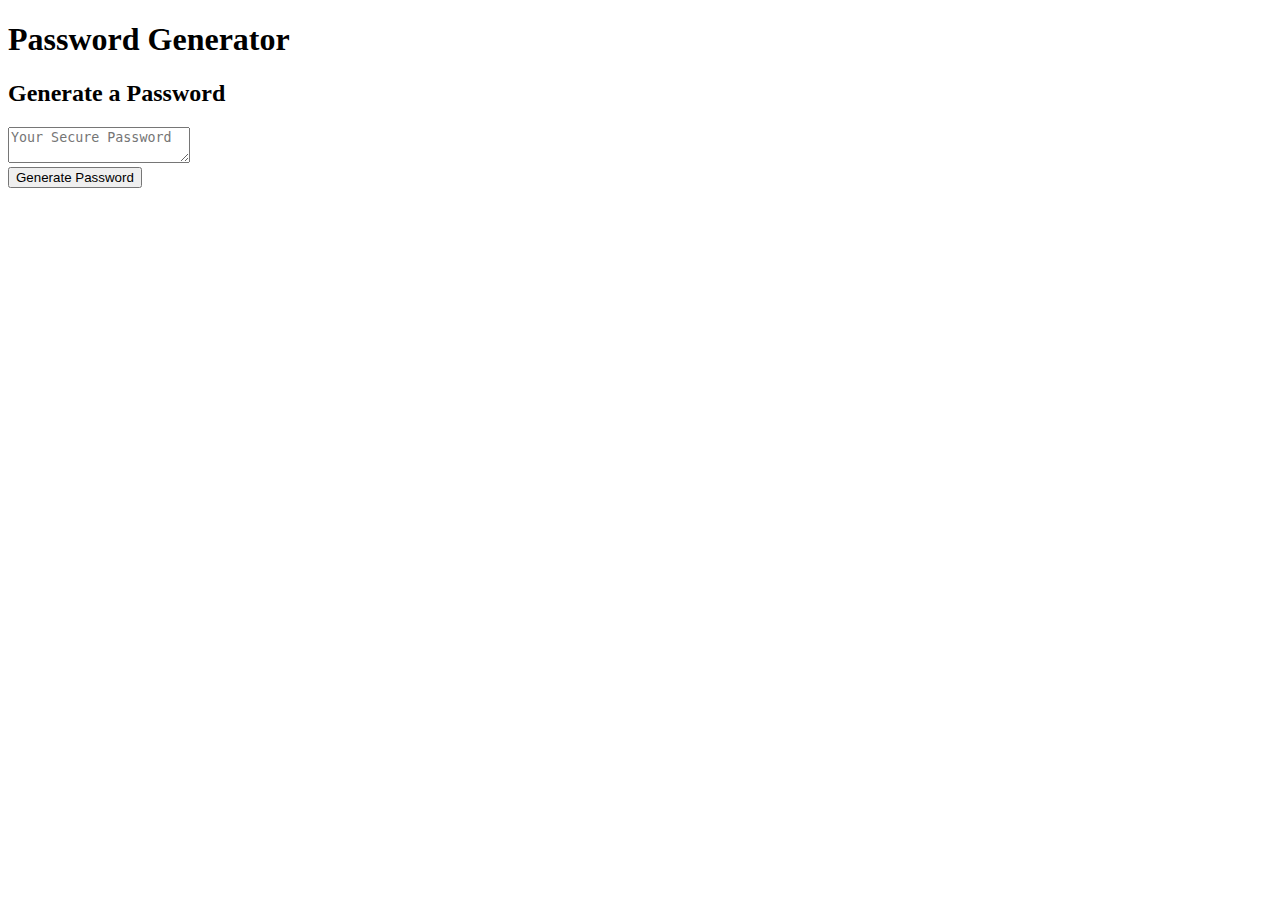
==== index.html @ 06703b84 "meta and readme" ====
<!DOCTYPE html>
<html lang="en">
  <head>
    <meta charset="UTF-8" />
    <meta name="viewport" content="width=device-width, initial-scale=1.0" />
    <meta http-equiv="X-UA-Compatible" content="ie=edge" />
    <title>Password Generator</title>
    <meta name="author" content="Matt Zhao"/>
    <meta name="keywords" content="a random password generator"/>
    <meta name="description" content="an application to generate random password. Password content is optional"/>
    <link rel="stylesheet" href="./func/script.js" />
    <script src="./func/script.js"></script>
  </head>
  <body>
    <div class="wrapper">
      <header>
        <h1>Password Generator</h1>
      </header>
      <div class="card">
        <div class="card-header">
          <h2>Generate a Password</h2>
        </div>
        <div class="card-body">
          <textarea
            readonly
            id="password"
            placeholder="Your Secure Password"
            aria-label="Generated Password"
          ></textarea>
        </div>
        <div class="card-footer">
          <button id="generate" class="btn">Generate Password</button>
        </div>
      </div>
    </div>
    <script src="script.js"></script>
  </body>
</html>
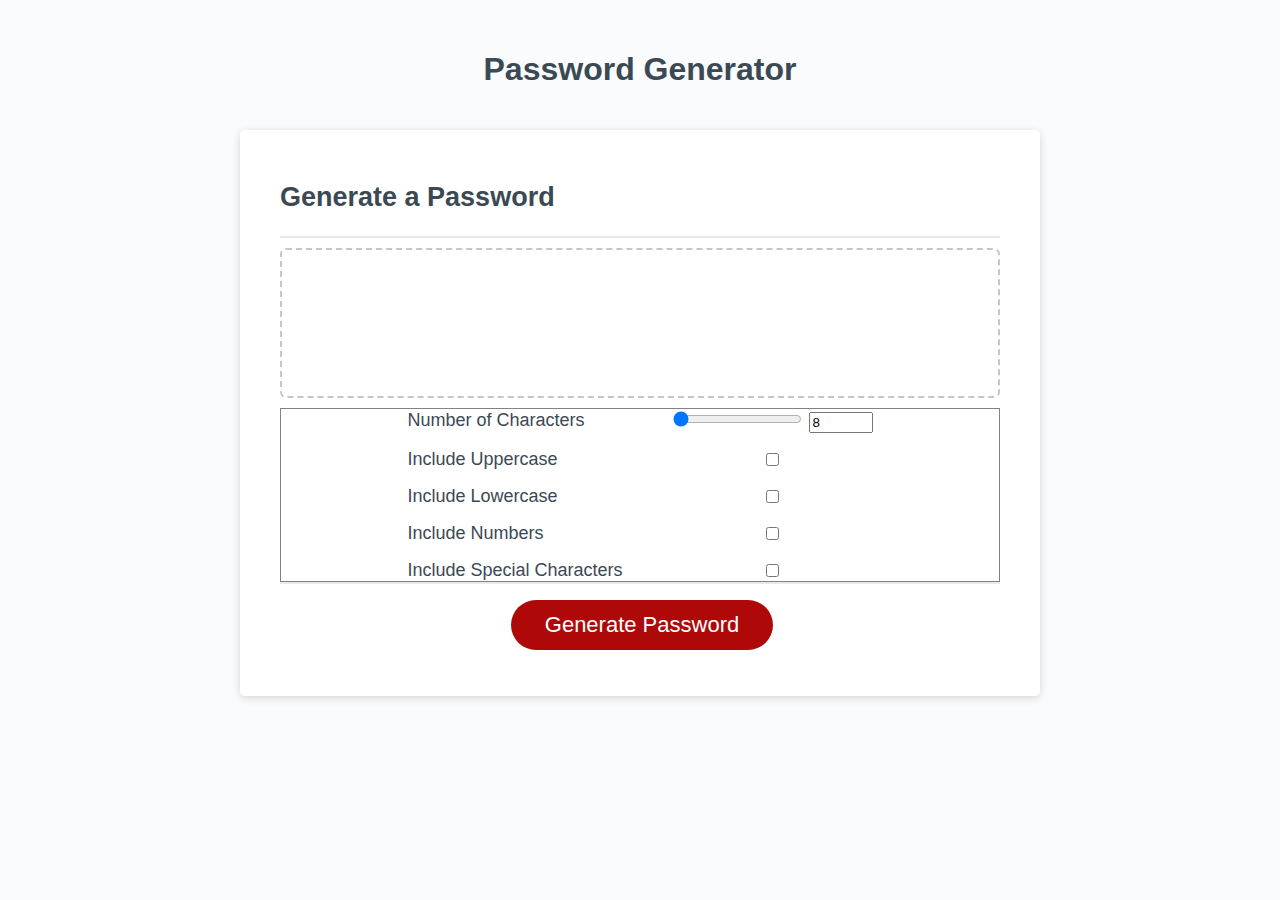
==== commit dfe581d9: "option styling" ====
--- a/index.html
+++ b/index.html
@@ -1,16 +1,18 @@
 <!DOCTYPE html>
 <html lang="en">
   <head>
-    <meta charset="UTF-8" />
-    <meta name="viewport" content="width=device-width, initial-scale=1.0" />
-    <meta http-equiv="X-UA-Compatible" content="ie=edge" />
+    <meta charset="UTF-8">
+    <meta name="viewport" content="width=device-width, initial-scale=1.0">
+    <meta http-equiv="X-UA-Compatible" content="ie=edge">
     <title>Password Generator</title>
-    <meta name="author" content="Matt Zhao"/>
-    <meta name="keywords" content="a random password generator"/>
-    <meta name="description" content="an application to generate random password. Password content is optional"/>
-    <link rel="stylesheet" href="./func/script.js" />
-    <script src="./func/script.js"></script>
+    <meta name="author" content="Matt Zhao">
+    <meta name="keywords" content="a random password generator">
+    <meta name="description" content="an application to generate random password. Password content is optional">
+    <link rel="stylesheet" href="./css/style.css">
+    <!-- Defered js file to make sure the body of the page is loaded with priority -->
+    <script src="./javascript/script.js" defer></script>   
   </head>
+
   <body>
     <div class="wrapper">
       <header>
@@ -21,18 +23,36 @@
           <h2>Generate a Password</h2>
         </div>
         <div class="card-body">
-          <textarea
-            readonly
-            id="password"
-            placeholder="Your Secure Password"
-            aria-label="Generated Password"
-          ></textarea>
-        </div>
+            <textarea
+              readonly
+              id="password" placeholder="Your Secure Password" aria-label="Generated Password">
+            </textarea>
+
+            <form class="form" action="">              
+              <label for="charNumber">Number of Characters</label>
+                <div>
+                  <input type="range" min="8" max="128" value="8" id="charRange">
+                  <input type="number" min="8" max="128" value="8" id="charNumber">
+                </div>
+    
+              <label for="uppercase">Include Uppercase</label>
+              <input type="checkbox" name="" id="uppercase">
+    
+              <label for="lowercase">Include Lowercase</label>
+              <input type="checkbox" name="" id="lowercase">
+    
+              <label for="numbers">Include Numbers</label>
+              <input type="checkbox" name="" id="numbers">
+    
+              <label for="specials">Include Special Characters</label>
+              <input type="checkbox" name="" id="specials">        
+            </form>      
+        </div>       
         <div class="card-footer">
-          <button id="generate" class="btn">Generate Password</button>
+          <button id="generate" class="btn" type="submit">Generate Password</button>
         </div>
       </div>
     </div>
-    <script src="script.js"></script>
+    <!-- <script src="script.js"></script> -->
   </body>
 </html>
--- a/css/style.css
+++ b/css/style.css
@@ -0,0 +1,148 @@
+*,
+*::before,
+*::after {
+  box-sizing: border-box;
+}
+
+html,
+body,
+.wrapper {
+  /* display: flex; */
+  height: 100%;
+  margin: 0;
+  padding: 0;
+}
+
+body {
+  font-family: sans-serif;
+  background-color: #f9fbfd;
+}
+
+.wrapper {
+  padding-top: 30px;
+  padding-left: 20px;
+  padding-right: 20px;
+}
+
+header {
+  text-align: center;
+  padding: 20px;
+  padding-top: 0px;
+  color: hsl(206, 17%, 28%);
+}
+
+.card {
+  background-color: hsl(0, 0%, 100%);
+  border-radius: 5px;
+  border-width: 1px;
+  box-shadow: rgba(0, 0, 0, 0.15) 0px 2px 8px 0px;
+  color: hsl(206, 17%, 28%);
+  font-size: 18px;
+  margin: 0 auto;
+  max-width: 800px;
+  padding: 30px 40px;
+}
+
+.card-header::after {
+  content: " ";
+  display: block;
+  width: 100%;
+  background: #e7e9eb;
+  height: 2px;
+}
+
+.card-body {
+  min-height: 100px;
+}
+
+.card-footer {
+  text-align: center;
+}
+
+.card-footer::before {
+  content: " ";
+  display: block;
+  width: 100%;
+  background: #e7e9eb;
+  height: 2px;
+}
+
+.card-footer::after {
+  content: " ";
+  display: block;
+  clear: both;
+}
+
+body div .form {
+  /* all: unset; */
+  display: grid;
+  grid-template-columns: auto auto;
+  border: 1px solid rgb(129, 130, 131);
+  row-gap: 1rem;
+  column-gap: 3rem;
+  justify-content: center;
+  align-items: center;
+}
+
+.btn {
+  border: none;
+  background-color: hsl(360, 91%, 36%);
+  border-radius: 25px;
+  box-shadow: rgba(0, 0, 0, 0.1) 0px 1px 6px 0px rgba(0, 0, 0, 0.2) 0px 1px 1px  0px;
+  color: hsl(0, 0%, 100%);
+  display: inline-block;
+  font-size: 22px;
+  line-height: 22px;
+  margin: 16px 16px 16px 20px;
+  padding: 14px 34px;
+  text-align: center;
+  cursor: pointer;
+}
+
+button[disabled] {
+  cursor: default;
+  background: #c0c7cf;
+}
+
+.float-right {
+  float: right;
+}
+
+#password {
+  -webkit-appearance: none;
+  -moz-appearance: none;
+  appearance: none;
+  border: none;
+  display: block;
+  width: 100%;
+  padding-top: 15px;
+  padding-left: 15px;
+  padding-right: 15px;
+  padding-bottom: 85px;
+  font-size: 1.2rem;
+  text-align: center;
+  margin-top: 10px;
+  margin-bottom: 10px;
+  border: 2px dashed #c0c7cf;
+  border-radius: 6px;
+  resize: none;
+  overflow: hidden;
+}
+
+@media (max-width: 690px) {
+  .btn {
+    font-size: 1rem;
+    margin: 16px 0px 0px 0px;
+    padding: 10px 15px;
+  }
+
+  #password {
+    font-size: 1rem;
+  }
+}
+
+@media (max-width: 500px) {
+  .btn {
+    font-size: 0.8rem;
+  }
+}
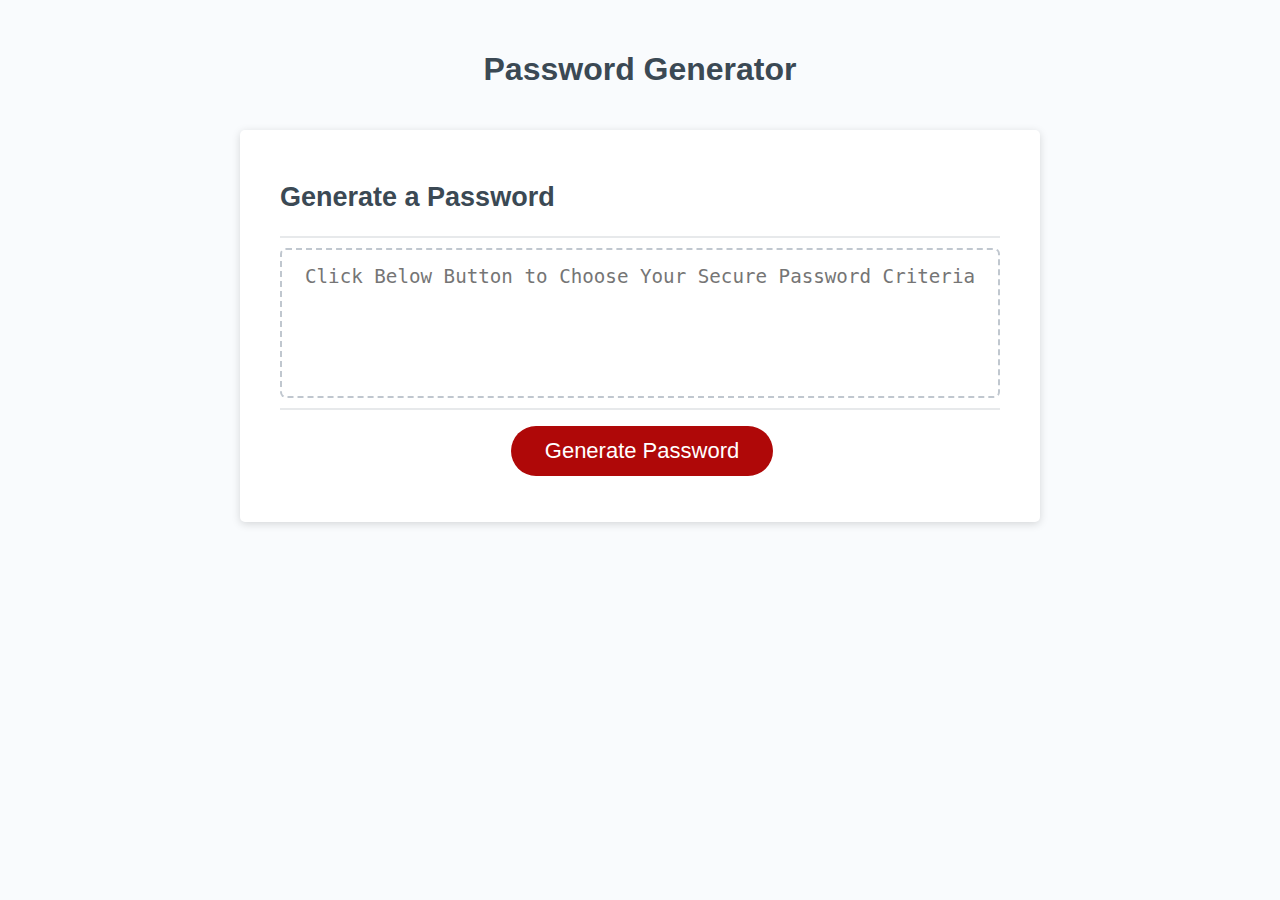
==== commit 6a3e271a: "more codes" ====
--- a/index.html
+++ b/index.html
@@ -1,18 +1,13 @@
 <!DOCTYPE html>
 <html lang="en">
   <head>
-    <meta charset="UTF-8">
-    <meta name="viewport" content="width=device-width, initial-scale=1.0">
-    <meta http-equiv="X-UA-Compatible" content="ie=edge">
+    <meta charset="UTF-8" />
+    <meta name="viewport" content="width=device-width, initial-scale=1.0" />
+    <meta http-equiv="X-UA-Compatible" content="ie=edge" />
     <title>Password Generator</title>
-    <meta name="author" content="Matt Zhao">
-    <meta name="keywords" content="a random password generator">
-    <meta name="description" content="an application to generate random password. Password content is optional">
-    <link rel="stylesheet" href="./css/style.css">
-    <!-- Defered js file to make sure the body of the page is loaded with priority -->
-    <script src="./javascript/script.js" defer></script>   
+    <link rel="stylesheet" href="./css/style.css"/>
+    <script src="./script/script.js" defer></script>
   </head>
-
   <body>
     <div class="wrapper">
       <header>
@@ -23,33 +18,39 @@
           <h2>Generate a Password</h2>
         </div>
         <div class="card-body">
-            <textarea
-              readonly
-              id="password" placeholder="Your Secure Password" aria-label="Generated Password">
-            </textarea>
+          <textarea
+            readonly
+            id="password"
+            placeholder="Click Below Button to Choose Your Secure Password Criteria"
+            aria-label="Generated Password"
+          ></textarea>
+          
+          <!--Dialog is so much better than a prompt function https://developer.mozilla.org/en-US/docs/Web/HTML/Element/dialog  -->
+          <dialog class="options" id="criteria">
+            <form class="form" action="">              
+              <label for="charRange">Number of Characters</label>
+              <input type="number" min="8" max="128" value="8" id="charNumber">
+                
+              <label for="lowerCase">Include Lowercase</label>
+              <input type="checkbox" name="" id="lowerCase">
 
-            <form class="form" action="">              
-              <label for="charNumber">Number of Characters</label>
-                <div>
-                  <input type="range" min="8" max="128" value="8" id="charRange">
-                  <input type="number" min="8" max="128" value="8" id="charNumber">
-                </div>
-    
-              <label for="uppercase">Include Uppercase</label>
-              <input type="checkbox" name="" id="uppercase">
-    
-              <label for="lowercase">Include Lowercase</label>
-              <input type="checkbox" name="" id="lowercase">
-    
+              <label for="upperCase">Include Uppercase</label>
+              <input type="checkbox" name="" id="upperCase">
+
               <label for="numbers">Include Numbers</label>
               <input type="checkbox" name="" id="numbers">
-    
+
               <label for="specials">Include Special Characters</label>
-              <input type="checkbox" name="" id="specials">        
+              <input type="checkbox" name="" id="specials">                      
             </form>      
-        </div>       
+            <div>
+              <button id="closeOptions" class="btn">Generate Password</button>;
+            </div>
+        </dialog>
+
+        </div>
         <div class="card-footer">
-          <button id="generate" class="btn" type="submit">Generate Password</button>
+          <button id="openOptions" class="btn">Generate Password</button>
         </div>
       </div>
     </div>
--- a/css/style.css
+++ b/css/style.css
@@ -7,7 +7,6 @@
 html,
 body,
 .wrapper {
-  /* display: flex; */
   height: 100%;
   margin: 0;
   padding: 0;
@@ -55,6 +54,23 @@
   min-height: 100px;
 }
 
+.options {
+  border: 0px;
+  border-radius: 10px;
+  background-color: rgb(190, 112, 112);
+}
+
+body div .form {
+  /* all: unset; */
+  display: grid;
+  grid-template-columns: auto auto;
+  row-gap: 1rem;
+  column-gap: 3rem;
+  justify-content: center;
+  align-items: center;
+  padding: 2rem 0;
+}
+
 .card-footer {
   text-align: center;
 }
@@ -73,22 +89,12 @@
   clear: both;
 }
 
-body div .form {
-  /* all: unset; */
-  display: grid;
-  grid-template-columns: auto auto;
-  border: 1px solid rgb(129, 130, 131);
-  row-gap: 1rem;
-  column-gap: 3rem;
-  justify-content: center;
-  align-items: center;
-}
-
 .btn {
   border: none;
   background-color: hsl(360, 91%, 36%);
   border-radius: 25px;
-  box-shadow: rgba(0, 0, 0, 0.1) 0px 1px 6px 0px rgba(0, 0, 0, 0.2) 0px 1px 1px  0px;
+  box-shadow: rgba(0, 0, 0, 0.1) 0px 1px 6px 0px rgba(0, 0, 0, 0.2) 0px 1px 1px
+    0px;
   color: hsl(0, 0%, 100%);
   display: inline-block;
   font-size: 22px;
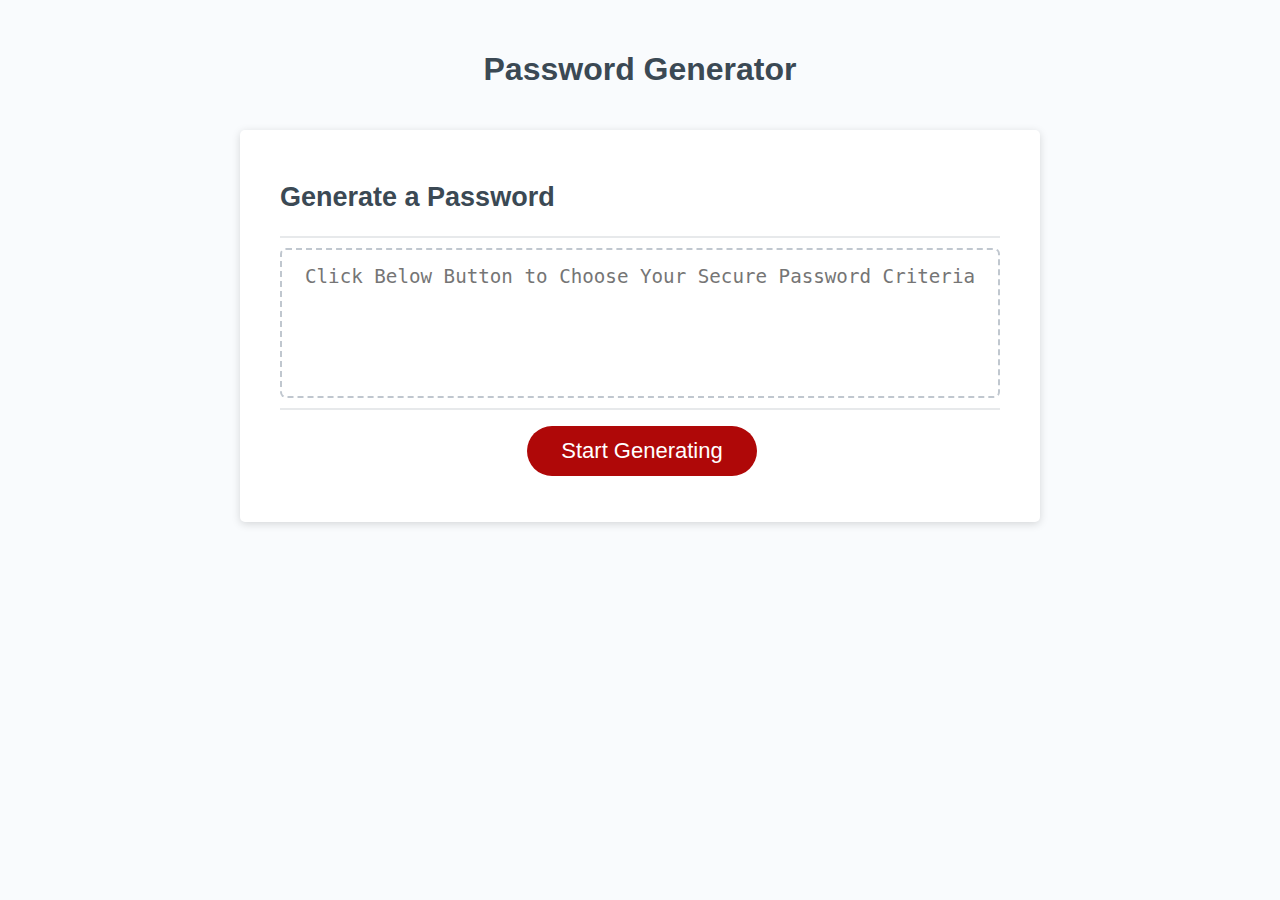
==== commit 8c8e155a: "fixed some errors" ====
--- a/index.html
+++ b/index.html
@@ -25,11 +25,12 @@
             aria-label="Generated Password"
           ></textarea>
           
-          <!--Dialog is so much better than a prompt function https://developer.mozilla.org/en-US/docs/Web/HTML/Element/dialog  -->
+          <!--Dialog is so much better than a prompt https://developer.mozilla.org/en-US/docs/Web/HTML/Element/dialog  -->
           <dialog class="options" id="criteria">
-            <form class="form" action="">              
-              <label for="charRange">Number of Characters</label>
-              <input type="number" min="8" max="128" value="8" id="charNumber">
+            <form id="pswArea" class="form" action="">   
+
+              <label for="charLength">Number of Characters</label>
+              <input type="number" min="8" max="128" value="8" id="charLength">
                 
               <label for="lowerCase">Include Lowercase</label>
               <input type="checkbox" name="" id="lowerCase">
@@ -41,16 +42,16 @@
               <input type="checkbox" name="" id="numbers">
 
               <label for="specials">Include Special Characters</label>
-              <input type="checkbox" name="" id="specials">                      
-            </form>      
-            <div>
-              <button id="closeOptions" class="btn">Generate Password</button>;
-            </div>
-        </dialog>
+              <input type="checkbox" name="" id="specials"> 
+             
+              <button type="submit" id="closeOptions" class="btn">Generate Password</button>
+              
+            </form>  
+          </dialog>
 
         </div>
         <div class="card-footer">
-          <button id="openOptions" class="btn">Generate Password</button>
+          <button id="openOptions" class="btn">Start Generating</button>
         </div>
       </div>
     </div>
--- a/css/style.css
+++ b/css/style.css
@@ -68,7 +68,8 @@
   column-gap: 3rem;
   justify-content: center;
   align-items: center;
-  padding: 2rem 0;
+  padding: 2rem;
+
 }
 
 .card-footer {
@@ -104,6 +105,8 @@
   text-align: center;
   cursor: pointer;
 }
+
+
 
 button[disabled] {
   cursor: default;
